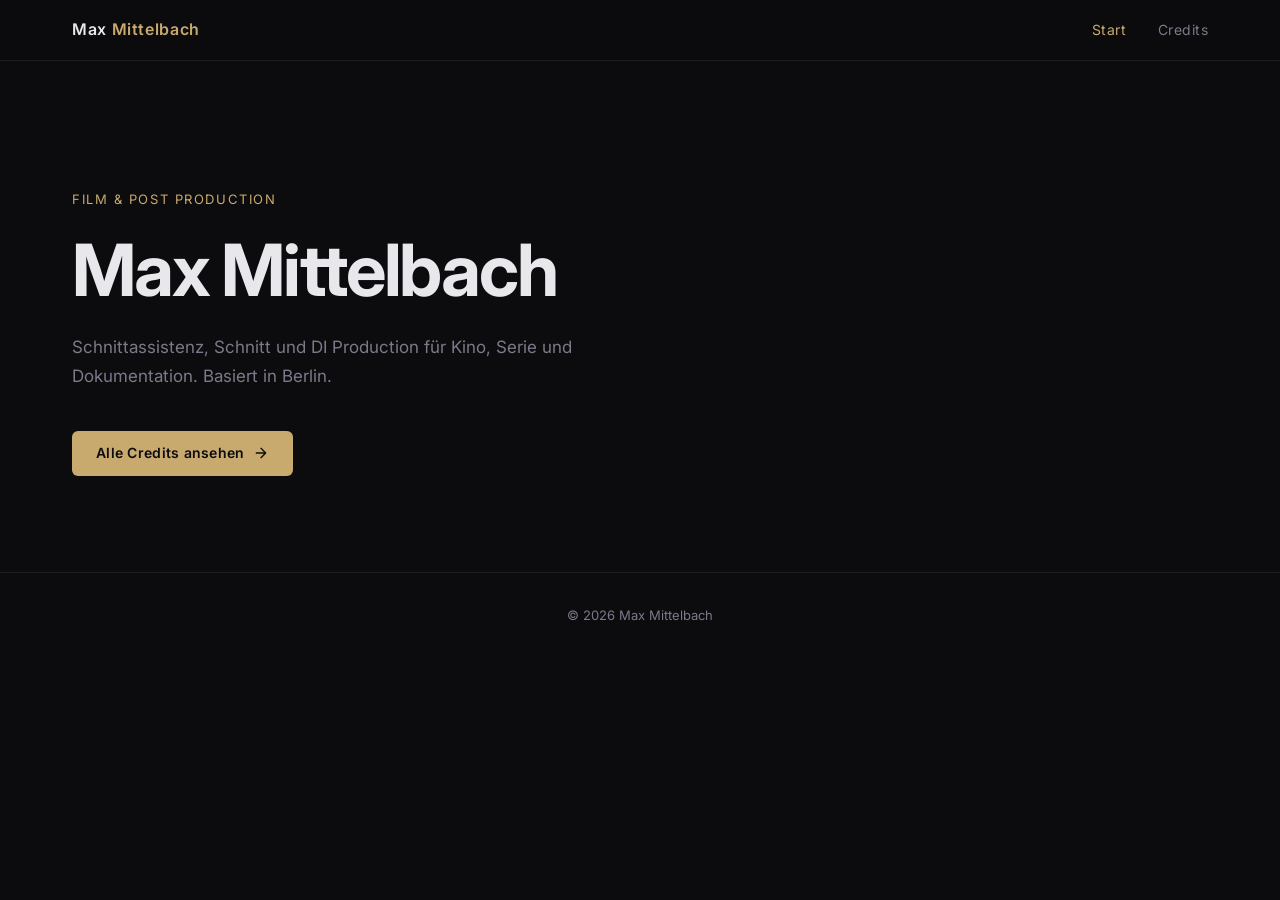
==== index.html @ ee6b539e "Add credits gallery page with responsive film poster grid - index.html: landing page with hero secti" ====
<!DOCTYPE html>
<html lang="de">
<head>
  <meta charset="UTF-8">
  <meta name="viewport" content="width=device-width, initial-scale=1.0">
  <title>Max Mittelbach – Film &amp; Post Production</title>
  <meta name="description" content="Max Mittelbach – Schnittassistenz, DI Producer, Schnitt. Film &amp; Post Production.">
  <link rel="preconnect" href="https://fonts.googleapis.com">
  <link rel="preconnect" href="https://fonts.gstatic.com" crossorigin>
  <link href="https://fonts.googleapis.com/css2?family=Inter:wght@400;500;600;700&display=swap" rel="stylesheet">
  <link rel="stylesheet" href="/css/styles.css">
</head>
<body>

  <nav class="nav">
    <div class="nav-inner">
      <a href="/" class="nav-logo">Max <span>Mittelbach</span></a>
      <ul class="nav-links">
        <li><a href="/" class="active">Start</a></li>
        <li><a href="/credits.html">Credits</a></li>
      </ul>
    </div>
  </nav>

  <main>
    <section class="hero">
      <p class="hero-label">Film &amp; Post Production</p>
      <h1>Max Mittelbach</h1>
      <p class="hero-sub">
        Schnittassistenz, Schnitt und DI Production für Kino, Serie und Dokumentation.
        Basiert in Berlin.
      </p>
      <a href="/credits.html" class="hero-cta">
        Alle Credits ansehen
        <svg width="16" height="16" viewBox="0 0 24 24" fill="none" stroke="currentColor" stroke-width="2" stroke-linecap="round" stroke-linejoin="round">
          <path d="M5 12h14M12 5l7 7-7 7"/>
        </svg>
      </a>
    </section>
  </main>

  <footer class="site-footer">
    &copy; <span id="year"></span> Max Mittelbach
  </footer>

  <script>document.getElementById('year').textContent = new Date().getFullYear();</script>
</body>
</html>
---- css/styles.css ----
/* ─── Reset & Base ─────────────────────────────────────────────────── */
*, *::before, *::after {
  box-sizing: border-box;
  margin: 0;
  padding: 0;
}

:root {
  --bg:          #0c0c0e;
  --bg-surface:  #141416;
  --bg-card:     #1a1a1e;
  --border:      rgba(255,255,255,0.08);
  --text:        #e8e8ec;
  --text-muted:  #7a7a8a;
  --accent:      #c8a96e;
  --accent-dim:  rgba(200,169,110,0.15);
  --radius:      6px;
  --transition:  0.28s cubic-bezier(0.4, 0, 0.2, 1);
}

html {
  font-size: 16px;
  scroll-behavior: smooth;
}

body {
  background-color: var(--bg);
  color: var(--text);
  font-family: 'Inter', system-ui, -apple-system, sans-serif;
  line-height: 1.6;
  min-height: 100vh;
}

a {
  color: inherit;
  text-decoration: none;
}

img {
  display: block;
  max-width: 100%;
}

/* ─── Navigation ───────────────────────────────────────────────────── */
.nav {
  position: sticky;
  top: 0;
  z-index: 100;
  background: rgba(12, 12, 14, 0.88);
  backdrop-filter: blur(12px);
  -webkit-backdrop-filter: blur(12px);
  border-bottom: 1px solid var(--border);
}

.nav-inner {
  max-width: 1200px;
  margin: 0 auto;
  padding: 0 2rem;
  height: 60px;
  display: flex;
  align-items: center;
  justify-content: space-between;
}

.nav-logo {
  font-size: 1rem;
  font-weight: 600;
  letter-spacing: 0.04em;
  color: var(--text);
}

.nav-logo span {
  color: var(--accent);
}

.nav-links {
  display: flex;
  gap: 2rem;
  list-style: none;
}

.nav-links a {
  font-size: 0.875rem;
  letter-spacing: 0.03em;
  color: var(--text-muted);
  transition: color var(--transition);
}

.nav-links a:hover,
.nav-links a.active {
  color: var(--text);
}

.nav-links a.active {
  color: var(--accent);
}

/* ─── Page Header ──────────────────────────────────────────────────── */
.page-header {
  max-width: 1200px;
  margin: 0 auto;
  padding: 4rem 2rem 2.5rem;
}

.page-header h1 {
  font-size: clamp(1.75rem, 4vw, 2.75rem);
  font-weight: 700;
  letter-spacing: -0.02em;
  color: var(--text);
}

.page-header h1 span {
  color: var(--accent);
}

.page-header p {
  margin-top: 0.75rem;
  color: var(--text-muted);
  font-size: 1rem;
  max-width: 52ch;
}

/* ─── Filter Bar ───────────────────────────────────────────────────── */
.filter-bar {
  max-width: 1200px;
  margin: 0 auto;
  padding: 0 2rem 2.5rem;
  display: flex;
  align-items: center;
  gap: 0.5rem;
  flex-wrap: wrap;
}

.filter-btn {
  padding: 0.4rem 1rem;
  border: 1px solid var(--border);
  border-radius: 999px;
  background: transparent;
  color: var(--text-muted);
  font-size: 0.8125rem;
  letter-spacing: 0.03em;
  cursor: pointer;
  transition: all var(--transition);
}

.filter-btn:hover {
  border-color: rgba(255,255,255,0.2);
  color: var(--text);
}

.filter-btn.active {
  background: var(--accent-dim);
  border-color: var(--accent);
  color: var(--accent);
}

/* ─── Credits Grid ─────────────────────────────────────────────────── */
.credits-grid {
  max-width: 1200px;
  margin: 0 auto;
  padding: 0 2rem 6rem;
  display: grid;
  grid-template-columns: repeat(4, 1fr);
  gap: 1.5rem;
}

@media (max-width: 1100px) {
  .credits-grid { grid-template-columns: repeat(3, 1fr); }
}

@media (max-width: 720px) {
  .credits-grid { grid-template-columns: repeat(2, 1fr); gap: 1rem; }
}

@media (max-width: 420px) {
  .credits-grid { grid-template-columns: 1fr; }
}

/* ─── Poster Card ──────────────────────────────────────────────────── */
.poster-card {
  position: relative;
  border-radius: var(--radius);
  overflow: hidden;
  background: var(--bg-card);
  border: 1px solid var(--border);
  cursor: default;
  transition: transform var(--transition), box-shadow var(--transition);
}

.poster-card:hover {
  transform: translateY(-4px);
  box-shadow: 0 16px 40px rgba(0,0,0,0.5);
}

.poster-card[data-url]:hover {
  cursor: pointer;
}

/* 2:3 poster ratio */
.poster-image-wrap {
  position: relative;
  aspect-ratio: 2 / 3;
  overflow: hidden;
}

.poster-image-wrap img {
  width: 100%;
  height: 100%;
  object-fit: cover;
  transition: transform 0.4s ease;
}

.poster-card:hover .poster-image-wrap img {
  transform: scale(1.04);
}

/* Hover overlay */
.poster-overlay {
  position: absolute;
  inset: 0;
  background: linear-gradient(
    to top,
    rgba(0,0,0,0.92) 0%,
    rgba(0,0,0,0.5) 50%,
    rgba(0,0,0,0.1) 100%
  );
  display: flex;
  flex-direction: column;
  justify-content: flex-end;
  padding: 1.25rem;
  opacity: 0;
  transition: opacity var(--transition);
}

.poster-card:hover .poster-overlay {
  opacity: 1;
}

.overlay-role {
  font-size: 0.8125rem;
  color: var(--accent);
  font-weight: 500;
  letter-spacing: 0.05em;
  text-transform: uppercase;
  margin-bottom: 0.25rem;
}

.overlay-production {
  font-size: 0.75rem;
  color: rgba(255,255,255,0.65);
  margin-bottom: 0.75rem;
}

.overlay-link {
  display: inline-flex;
  align-items: center;
  gap: 0.35rem;
  font-size: 0.75rem;
  color: var(--accent);
  font-weight: 500;
  border: 1px solid var(--accent);
  padding: 0.3rem 0.75rem;
  border-radius: 999px;
  width: fit-content;
  transition: background var(--transition);
}

.overlay-link:hover {
  background: var(--accent-dim);
}

.overlay-link svg {
  flex-shrink: 0;
}

/* Card footer */
.poster-meta {
  padding: 0.875rem 1rem;
}

.poster-meta-title {
  font-size: 0.9rem;
  font-weight: 600;
  color: var(--text);
  white-space: nowrap;
  overflow: hidden;
  text-overflow: ellipsis;
}

.poster-meta-sub {
  display: flex;
  align-items: center;
  gap: 0.5rem;
  margin-top: 0.3rem;
}

.poster-year {
  font-size: 0.75rem;
  color: var(--text-muted);
}

.poster-type {
  font-size: 0.6875rem;
  letter-spacing: 0.04em;
  text-transform: uppercase;
  color: var(--accent);
  background: var(--accent-dim);
  padding: 0.1rem 0.45rem;
  border-radius: 3px;
}

/* Placeholder poster (no image) */
.poster-placeholder {
  width: 100%;
  height: 100%;
  display: flex;
  flex-direction: column;
  align-items: center;
  justify-content: center;
  gap: 0.75rem;
  background: linear-gradient(135deg, #1a1a20 0%, #111116 100%);
  color: var(--text-muted);
  font-size: 0.8rem;
}

.poster-placeholder svg {
  opacity: 0.3;
}

/* ─── Empty state ──────────────────────────────────────────────────── */
.empty-state {
  grid-column: 1 / -1;
  text-align: center;
  padding: 4rem 2rem;
  color: var(--text-muted);
}

/* ─── Hero (index page) ────────────────────────────────────────────── */
.hero {
  max-width: 1200px;
  margin: 0 auto;
  padding: 8rem 2rem 6rem;
}

.hero-label {
  font-size: 0.8125rem;
  letter-spacing: 0.12em;
  text-transform: uppercase;
  color: var(--accent);
  margin-bottom: 1.25rem;
}

.hero h1 {
  font-size: clamp(2.5rem, 6vw, 4.5rem);
  font-weight: 700;
  letter-spacing: -0.03em;
  line-height: 1.1;
  color: var(--text);
  max-width: 14ch;
}

.hero-sub {
  margin-top: 1.5rem;
  font-size: 1.0625rem;
  color: var(--text-muted);
  max-width: 46ch;
  line-height: 1.7;
}

.hero-cta {
  margin-top: 2.5rem;
  display: inline-flex;
  align-items: center;
  gap: 0.5rem;
  background: var(--accent);
  color: #0c0c0e;
  font-size: 0.875rem;
  font-weight: 600;
  letter-spacing: 0.02em;
  padding: 0.7rem 1.5rem;
  border-radius: var(--radius);
  transition: opacity var(--transition);
}

.hero-cta:hover { opacity: 0.85; }

/* ─── Footer ───────────────────────────────────────────────────────── */
.site-footer {
  border-top: 1px solid var(--border);
  text-align: center;
  padding: 2rem;
  font-size: 0.8125rem;
  color: var(--text-muted);
}

/* ─── Scrollbar ────────────────────────────────────────────────────── */
::-webkit-scrollbar { width: 6px; }
::-webkit-scrollbar-track { background: var(--bg); }
::-webkit-scrollbar-thumb { background: var(--border); border-radius: 999px; }
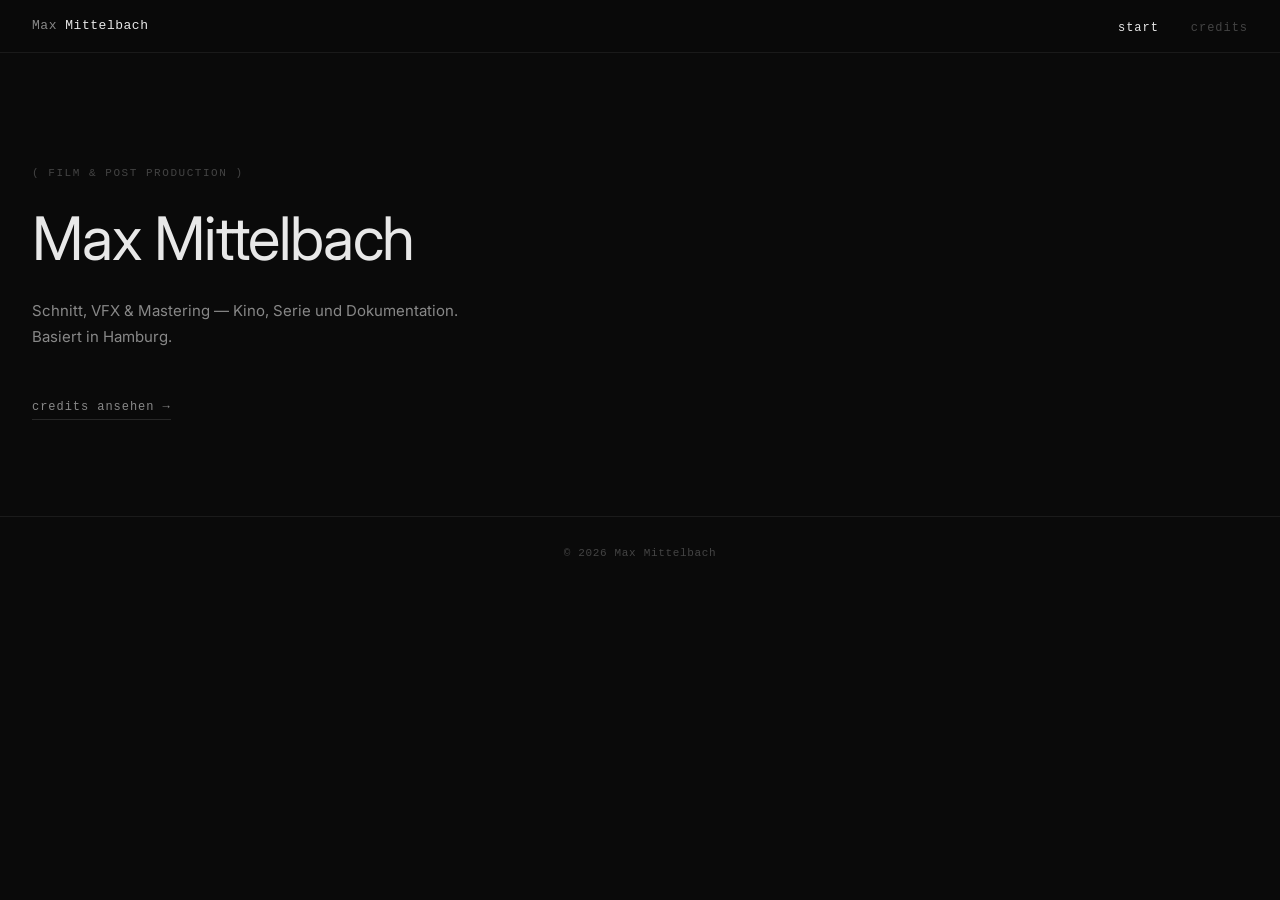
==== commit ee64fc9a: "Add 10 new projects, TMDB posters, and redesigned UI Projects added: Olivia, Songs for Joy, Amrum, L" ====
--- a/index.html
+++ b/index.html
@@ -24,17 +24,14 @@
 
   <main>
     <section class="hero">
-      <p class="hero-label">Film &amp; Post Production</p>
+      <p class="hero-label">( film &amp; post production )</p>
       <h1>Max Mittelbach</h1>
       <p class="hero-sub">
-        Schnittassistenz, Schnitt und DI Production für Kino, Serie und Dokumentation.
-        Basiert in Berlin.
+        Schnitt, VFX &amp; Mastering — Kino, Serie und Dokumentation.
+        Basiert in Hamburg.
       </p>
       <a href="/credits.html" class="hero-cta">
-        Alle Credits ansehen
-        <svg width="16" height="16" viewBox="0 0 24 24" fill="none" stroke="currentColor" stroke-width="2" stroke-linecap="round" stroke-linejoin="round">
-          <path d="M5 12h14M12 5l7 7-7 7"/>
-        </svg>
+        credits ansehen →
       </a>
     </section>
   </main>
--- a/css/styles.css
+++ b/css/styles.css
@@ -1,77 +1,66 @@
 /* ─── Reset & Base ─────────────────────────────────────────────────── */
-*, *::before, *::after {
-  box-sizing: border-box;
-  margin: 0;
-  padding: 0;
-}
+*, *::before, *::after { box-sizing: border-box; margin: 0; padding: 0; }
 
 :root {
-  --bg:          #0c0c0e;
-  --bg-surface:  #141416;
-  --bg-card:     #1a1a1e;
-  --border:      rgba(255,255,255,0.08);
-  --text:        #e8e8ec;
-  --text-muted:  #7a7a8a;
-  --accent:      #c8a96e;
-  --accent-dim:  rgba(200,169,110,0.15);
-  --radius:      6px;
-  --transition:  0.28s cubic-bezier(0.4, 0, 0.2, 1);
-}
-
-html {
-  font-size: 16px;
-  scroll-behavior: smooth;
-}
+  --bg:         #0a0a0a;
+  --bg-surface: #111111;
+  --bg-card:    #141414;
+  --bg-hover:   #1a1a1a;
+  --border:     rgba(255,255,255,0.07);
+  --border-mid: rgba(255,255,255,0.12);
+  --text:       #e8e8e8;
+  --text-dim:   #888888;
+  --text-muted: #444444;
+  --accent:     #ffffff;
+  --accent-dim: rgba(255,255,255,0.06);
+  --mono:       'Space Mono', 'IBM Plex Mono', 'Courier New', monospace;
+  --sans:       'Inter', system-ui, -apple-system, sans-serif;
+  --radius:     2px;
+  --transition: 0.22s ease;
+}
+
+html { font-size: 16px; scroll-behavior: smooth; }
 
 body {
   background-color: var(--bg);
   color: var(--text);
-  font-family: 'Inter', system-ui, -apple-system, sans-serif;
+  font-family: var(--sans);
   line-height: 1.6;
   min-height: 100vh;
-}
-
-a {
-  color: inherit;
-  text-decoration: none;
-}
-
-img {
-  display: block;
-  max-width: 100%;
-}
+  -webkit-font-smoothing: antialiased;
+}
+
+a { color: inherit; text-decoration: none; }
+img { display: block; max-width: 100%; }
 
 /* ─── Navigation ───────────────────────────────────────────────────── */
 .nav {
   position: sticky;
   top: 0;
   z-index: 100;
-  background: rgba(12, 12, 14, 0.88);
-  backdrop-filter: blur(12px);
-  -webkit-backdrop-filter: blur(12px);
+  background: rgba(10,10,10,0.92);
+  backdrop-filter: blur(8px);
   border-bottom: 1px solid var(--border);
 }
 
 .nav-inner {
-  max-width: 1200px;
+  max-width: 1280px;
   margin: 0 auto;
   padding: 0 2rem;
-  height: 60px;
+  height: 52px;
   display: flex;
   align-items: center;
   justify-content: space-between;
 }
 
 .nav-logo {
-  font-size: 1rem;
-  font-weight: 600;
+  font-family: var(--mono);
+  font-size: 0.8125rem;
   letter-spacing: 0.04em;
-  color: var(--text);
-}
-
-.nav-logo span {
-  color: var(--accent);
-}
+  color: var(--text-dim);
+}
+
+.nav-logo span { color: var(--text); }
 
 .nav-links {
   display: flex;
@@ -80,123 +69,117 @@
 }
 
 .nav-links a {
-  font-size: 0.875rem;
-  letter-spacing: 0.03em;
+  font-family: var(--mono);
+  font-size: 0.75rem;
+  letter-spacing: 0.08em;
+  text-transform: lowercase;
   color: var(--text-muted);
   transition: color var(--transition);
 }
 
-.nav-links a:hover,
-.nav-links a.active {
-  color: var(--text);
-}
-
-.nav-links a.active {
-  color: var(--accent);
-}
+.nav-links a:hover { color: var(--text-dim); }
+.nav-links a.active { color: var(--text); }
 
 /* ─── Page Header ──────────────────────────────────────────────────── */
 .page-header {
-  max-width: 1200px;
-  margin: 0 auto;
-  padding: 4rem 2rem 2.5rem;
+  max-width: 1280px;
+  margin: 0 auto;
+  padding: 3.5rem 2rem 0;
+}
+
+.page-header-label {
+  font-family: var(--mono);
+  font-size: 0.6875rem;
+  letter-spacing: 0.14em;
+  text-transform: uppercase;
+  color: var(--text-muted);
+  margin-bottom: 1rem;
 }
 
 .page-header h1 {
-  font-size: clamp(1.75rem, 4vw, 2.75rem);
-  font-weight: 700;
-  letter-spacing: -0.02em;
-  color: var(--text);
-}
-
-.page-header h1 span {
-  color: var(--accent);
+  font-size: clamp(1.5rem, 3.5vw, 2.25rem);
+  font-weight: 400;
+  letter-spacing: -0.01em;
+  color: var(--text);
+  line-height: 1.2;
 }
 
 .page-header p {
   margin-top: 0.75rem;
-  color: var(--text-muted);
-  font-size: 1rem;
-  max-width: 52ch;
+  font-size: 0.875rem;
+  color: var(--text-dim);
+  max-width: 56ch;
+  line-height: 1.7;
 }
 
 /* ─── Filter Bar ───────────────────────────────────────────────────── */
 .filter-bar {
-  max-width: 1200px;
-  margin: 0 auto;
-  padding: 0 2rem 2.5rem;
-  display: flex;
-  align-items: center;
-  gap: 0.5rem;
+  max-width: 1280px;
+  margin: 0 auto;
+  padding: 2rem 2rem 2rem;
+  display: flex;
+  align-items: center;
+  gap: 0.25rem;
   flex-wrap: wrap;
+  border-bottom: 1px solid var(--border);
+  margin-bottom: 2rem;
 }
 
 .filter-btn {
-  padding: 0.4rem 1rem;
-  border: 1px solid var(--border);
-  border-radius: 999px;
+  padding: 0.3rem 0.75rem;
+  border: 1px solid transparent;
+  border-radius: var(--radius);
   background: transparent;
   color: var(--text-muted);
-  font-size: 0.8125rem;
-  letter-spacing: 0.03em;
+  font-family: var(--mono);
+  font-size: 0.6875rem;
+  letter-spacing: 0.08em;
+  text-transform: lowercase;
   cursor: pointer;
   transition: all var(--transition);
 }
 
 .filter-btn:hover {
-  border-color: rgba(255,255,255,0.2);
-  color: var(--text);
+  color: var(--text-dim);
+  border-color: var(--border-mid);
 }
 
 .filter-btn.active {
+  color: var(--text);
+  border-color: var(--border-mid);
   background: var(--accent-dim);
-  border-color: var(--accent);
-  color: var(--accent);
 }
 
 /* ─── Credits Grid ─────────────────────────────────────────────────── */
 .credits-grid {
-  max-width: 1200px;
+  max-width: 1280px;
   margin: 0 auto;
   padding: 0 2rem 6rem;
   display: grid;
   grid-template-columns: repeat(4, 1fr);
-  gap: 1.5rem;
-}
-
-@media (max-width: 1100px) {
-  .credits-grid { grid-template-columns: repeat(3, 1fr); }
-}
-
-@media (max-width: 720px) {
-  .credits-grid { grid-template-columns: repeat(2, 1fr); gap: 1rem; }
-}
-
-@media (max-width: 420px) {
-  .credits-grid { grid-template-columns: 1fr; }
-}
+  gap: 1px;
+  background: var(--border);
+  border: 1px solid var(--border);
+}
+
+@media (max-width: 1100px) { .credits-grid { grid-template-columns: repeat(3, 1fr); } }
+@media (max-width: 720px)  { .credits-grid { grid-template-columns: repeat(2, 1fr); } }
+@media (max-width: 400px)  { .credits-grid { grid-template-columns: 1fr; } }
 
 /* ─── Poster Card ──────────────────────────────────────────────────── */
 .poster-card {
   position: relative;
-  border-radius: var(--radius);
-  overflow: hidden;
   background: var(--bg-card);
-  border: 1px solid var(--border);
   cursor: default;
-  transition: transform var(--transition), box-shadow var(--transition);
-}
-
-.poster-card:hover {
-  transform: translateY(-4px);
-  box-shadow: 0 16px 40px rgba(0,0,0,0.5);
-}
-
-.poster-card[data-url]:hover {
-  cursor: pointer;
-}
-
-/* 2:3 poster ratio */
+  transition: background var(--transition);
+  display: flex;
+  flex-direction: column;
+}
+
+.poster-card:hover { background: var(--bg-hover); }
+.poster-card[data-url]:hover { cursor: pointer; }
+
+/* 2:3 ratio */
 .poster-image-wrap {
   position: relative;
   aspect-ratio: 2 / 3;
@@ -207,11 +190,13 @@
   width: 100%;
   height: 100%;
   object-fit: cover;
-  transition: transform 0.4s ease;
+  transition: transform 0.5s ease;
+  filter: grayscale(15%);
 }
 
 .poster-card:hover .poster-image-wrap img {
-  transform: scale(1.04);
+  transform: scale(1.03);
+  filter: grayscale(0%);
 }
 
 /* Hover overlay */
@@ -220,96 +205,98 @@
   inset: 0;
   background: linear-gradient(
     to top,
-    rgba(0,0,0,0.92) 0%,
-    rgba(0,0,0,0.5) 50%,
-    rgba(0,0,0,0.1) 100%
+    rgba(0,0,0,0.96) 0%,
+    rgba(0,0,0,0.4)  45%,
+    transparent      100%
   );
   display: flex;
   flex-direction: column;
   justify-content: flex-end;
-  padding: 1.25rem;
+  padding: 1.25rem 1rem;
   opacity: 0;
   transition: opacity var(--transition);
 }
 
-.poster-card:hover .poster-overlay {
-  opacity: 1;
-}
+.poster-card:hover .poster-overlay { opacity: 1; }
 
 .overlay-role {
-  font-size: 0.8125rem;
-  color: var(--accent);
-  font-weight: 500;
-  letter-spacing: 0.05em;
+  font-family: var(--mono);
+  font-size: 0.6875rem;
+  letter-spacing: 0.12em;
   text-transform: uppercase;
-  margin-bottom: 0.25rem;
+  color: var(--text);
+  margin-bottom: 0.3rem;
 }
 
 .overlay-production {
   font-size: 0.75rem;
-  color: rgba(255,255,255,0.65);
-  margin-bottom: 0.75rem;
+  color: rgba(255,255,255,0.45);
+  margin-bottom: 0.875rem;
+  line-height: 1.4;
 }
 
 .overlay-link {
   display: inline-flex;
   align-items: center;
-  gap: 0.35rem;
-  font-size: 0.75rem;
-  color: var(--accent);
-  font-weight: 500;
-  border: 1px solid var(--accent);
-  padding: 0.3rem 0.75rem;
-  border-radius: 999px;
+  gap: 0.4rem;
+  font-family: var(--mono);
+  font-size: 0.625rem;
+  letter-spacing: 0.1em;
+  text-transform: lowercase;
+  color: var(--text-dim);
+  border: 1px solid rgba(255,255,255,0.2);
+  padding: 0.25rem 0.6rem;
   width: fit-content;
-  transition: background var(--transition);
+  transition: all var(--transition);
 }
 
 .overlay-link:hover {
-  background: var(--accent-dim);
-}
-
-.overlay-link svg {
-  flex-shrink: 0;
+  color: var(--text);
+  border-color: rgba(255,255,255,0.5);
 }
 
 /* Card footer */
 .poster-meta {
-  padding: 0.875rem 1rem;
+  padding: 0.75rem 1rem;
+  flex: 1;
+  display: flex;
+  flex-direction: column;
+  justify-content: space-between;
+  gap: 0.4rem;
 }
 
 .poster-meta-title {
-  font-size: 0.9rem;
-  font-weight: 600;
-  color: var(--text);
-  white-space: nowrap;
-  overflow: hidden;
-  text-overflow: ellipsis;
+  font-size: 0.8125rem;
+  font-weight: 500;
+  color: var(--text);
+  line-height: 1.3;
 }
 
 .poster-meta-sub {
   display: flex;
   align-items: center;
   gap: 0.5rem;
-  margin-top: 0.3rem;
 }
 
 .poster-year {
-  font-size: 0.75rem;
-  color: var(--text-muted);
+  font-family: var(--mono);
+  font-size: 0.6875rem;
+  color: var(--text-muted);
+  letter-spacing: 0.04em;
 }
 
 .poster-type {
-  font-size: 0.6875rem;
-  letter-spacing: 0.04em;
-  text-transform: uppercase;
-  color: var(--accent);
-  background: var(--accent-dim);
-  padding: 0.1rem 0.45rem;
-  border-radius: 3px;
-}
-
-/* Placeholder poster (no image) */
+  font-family: var(--mono);
+  font-size: 0.6rem;
+  letter-spacing: 0.08em;
+  text-transform: lowercase;
+  color: var(--text-muted);
+}
+
+.poster-type::before { content: "( "; }
+.poster-type::after  { content: " )"; }
+
+/* Placeholder */
 .poster-placeholder {
   width: 100%;
   height: 100%;
@@ -318,82 +305,92 @@
   align-items: center;
   justify-content: center;
   gap: 0.75rem;
-  background: linear-gradient(135deg, #1a1a20 0%, #111116 100%);
-  color: var(--text-muted);
-  font-size: 0.8rem;
-}
-
-.poster-placeholder svg {
-  opacity: 0.3;
-}
+  background: var(--bg-surface);
+  color: var(--text-muted);
+  font-family: var(--mono);
+  font-size: 0.6875rem;
+  letter-spacing: 0.06em;
+  text-align: center;
+  padding: 1rem;
+}
+
+.poster-placeholder svg { opacity: 0.15; }
 
 /* ─── Empty state ──────────────────────────────────────────────────── */
 .empty-state {
   grid-column: 1 / -1;
   text-align: center;
-  padding: 4rem 2rem;
-  color: var(--text-muted);
-}
-
-/* ─── Hero (index page) ────────────────────────────────────────────── */
+  padding: 4rem;
+  font-family: var(--mono);
+  font-size: 0.8125rem;
+  color: var(--text-muted);
+  background: var(--bg-card);
+}
+
+/* ─── Hero (index) ─────────────────────────────────────────────────── */
 .hero {
-  max-width: 1200px;
-  margin: 0 auto;
-  padding: 8rem 2rem 6rem;
+  max-width: 1280px;
+  margin: 0 auto;
+  padding: 7rem 2rem 6rem;
 }
 
 .hero-label {
-  font-size: 0.8125rem;
-  letter-spacing: 0.12em;
+  font-family: var(--mono);
+  font-size: 0.6875rem;
+  letter-spacing: 0.14em;
   text-transform: uppercase;
-  color: var(--accent);
-  margin-bottom: 1.25rem;
+  color: var(--text-muted);
+  margin-bottom: 1.5rem;
 }
 
 .hero h1 {
-  font-size: clamp(2.5rem, 6vw, 4.5rem);
-  font-weight: 700;
-  letter-spacing: -0.03em;
-  line-height: 1.1;
-  color: var(--text);
-  max-width: 14ch;
+  font-size: clamp(2rem, 5vw, 3.75rem);
+  font-weight: 400;
+  letter-spacing: -0.02em;
+  line-height: 1.05;
+  color: var(--text);
 }
 
 .hero-sub {
-  margin-top: 1.5rem;
-  font-size: 1.0625rem;
-  color: var(--text-muted);
-  max-width: 46ch;
-  line-height: 1.7;
+  margin-top: 1.75rem;
+  font-size: 0.9375rem;
+  color: var(--text-dim);
+  max-width: 50ch;
+  line-height: 1.75;
 }
 
 .hero-cta {
-  margin-top: 2.5rem;
+  margin-top: 3rem;
   display: inline-flex;
   align-items: center;
-  gap: 0.5rem;
-  background: var(--accent);
-  color: #0c0c0e;
-  font-size: 0.875rem;
-  font-weight: 600;
-  letter-spacing: 0.02em;
-  padding: 0.7rem 1.5rem;
-  border-radius: var(--radius);
-  transition: opacity var(--transition);
-}
-
-.hero-cta:hover { opacity: 0.85; }
+  gap: 0.6rem;
+  font-family: var(--mono);
+  font-size: 0.75rem;
+  letter-spacing: 0.08em;
+  text-transform: lowercase;
+  color: var(--text-dim);
+  border-bottom: 1px solid var(--border-mid);
+  padding-bottom: 0.125rem;
+  transition: color var(--transition), border-color var(--transition);
+}
+
+.hero-cta:hover { color: var(--text); border-color: rgba(255,255,255,0.3); }
 
 /* ─── Footer ───────────────────────────────────────────────────────── */
 .site-footer {
   border-top: 1px solid var(--border);
   text-align: center;
-  padding: 2rem;
-  font-size: 0.8125rem;
-  color: var(--text-muted);
-}
+  padding: 1.75rem;
+  font-family: var(--mono);
+  font-size: 0.6875rem;
+  letter-spacing: 0.06em;
+  color: var(--text-muted);
+}
+
+/* ─── Google Fonts import ──────────────────────────────────────────── */
+@import url('https://fonts.googleapis.com/css2?family=Space+Mono:wght@400;700&family=Inter:wght@400;500&display=swap');
 
 /* ─── Scrollbar ────────────────────────────────────────────────────── */
-::-webkit-scrollbar { width: 6px; }
+::-webkit-scrollbar { width: 4px; }
 ::-webkit-scrollbar-track { background: var(--bg); }
-::-webkit-scrollbar-thumb { background: var(--border); border-radius: 999px; }
+::-webkit-scrollbar-thumb { background: var(--border-mid); }
